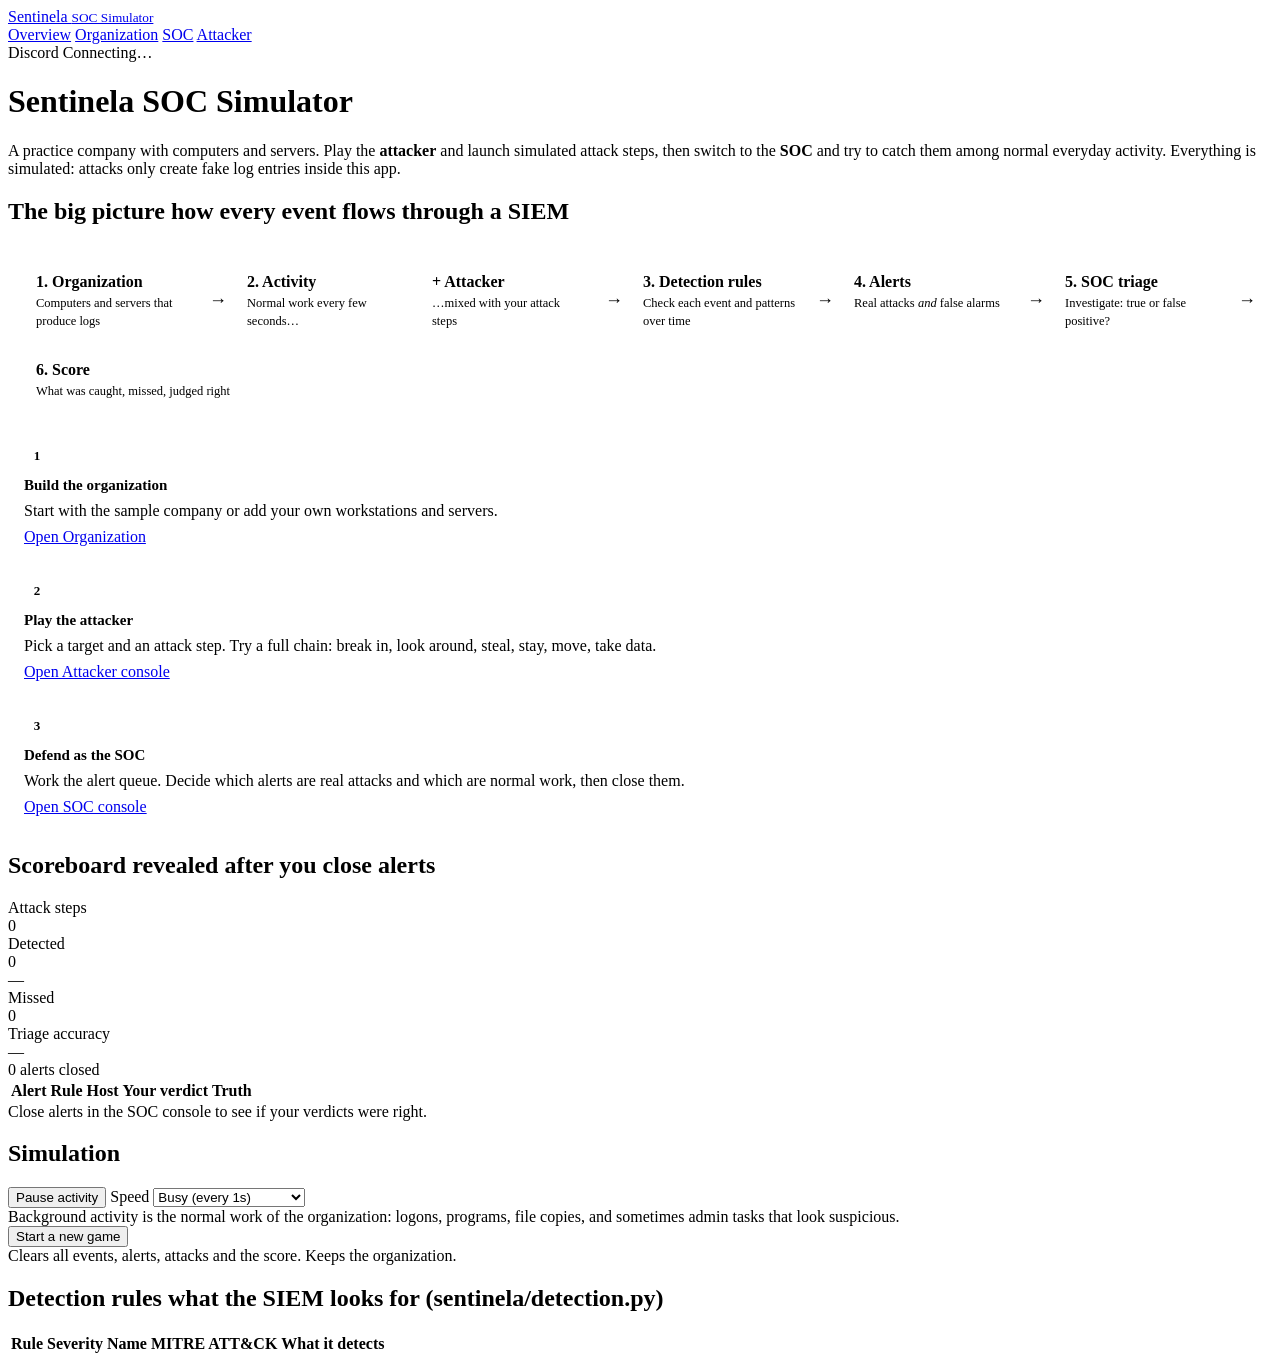
==== web/index.html @ 91e641de "feat: turn Sentinela into a SOC training simulator Replace the single-file server with the sentinela" ====
<!doctype html>
<html lang="en">
<head>
<meta charset="utf-8">
<meta name="viewport" content="width=device-width, initial-scale=1">
<title>Sentinela Overview</title>
<link rel="icon" type="image/png" sizes="32x32" href="/static/logo-32.png">
<link rel="icon" type="image/png" sizes="64x64" href="/static/logo-64.png">
<link rel="apple-touch-icon" href="/static/logo-180.png">
<link rel="stylesheet" href="/static/style.css">
<style>
  .flow { display: flex; align-items: stretch; gap: 8px; flex-wrap: wrap; padding: 16px; }
  .flow .step {
    flex: 1 1 140px; padding: 12px; border: 1px solid var(--border); border-radius: 8px; background: var(--bg);
  }
  .flow .step strong { display: block; margin-bottom: 2px; }
  .flow .step span { color: var(--muted); font-size: 12.5px; }
  .flow .step.attack { border-color: var(--attack); background: var(--attack-soft); }
  .flow .step.soc { border-color: var(--accent); background: var(--accent-soft); }
  .flow .arrow { align-self: center; color: var(--muted); font-size: 18px; }
  .role-card { padding: 16px; display: flex; flex-direction: column; gap: 8px; }
  .role-card h3 { margin: 0; font-size: 15px; }
  .role-card p { margin: 0; color: var(--muted); flex: 1; }
  .role-card .num {
    width: 26px; height: 26px; border-radius: 50%; display: grid; place-items: center;
    background: var(--accent-soft); color: var(--accent); font-weight: 700; font-size: 13px;
  }
  .role-card.attack .num { background: var(--attack-soft); color: var(--attack); }
  @media (max-width: 640px) { .flow .arrow { display: none; } }
</style>
</head>
<body>
<header class="topbar">
  <a class="brand" href="/">Sentinela <small>SOC Simulator</small></a>
  <nav class="nav">
    <a href="/" class="active">Overview</a>
    <a href="/organization">Organization</a>
    <a href="/soc">SOC</a>
    <a href="/attacker">Attacker</a>
  </nav>
  <span class="chip"><span class="dot" id="webhook-dot"></span><span id="webhook-text">Discord</span></span>
  <span class="chip"><span class="dot" id="status-dot"></span><span id="status-text">Connecting…</span></span>
</header>

<div class="page stack">
  <div>
    <h1>Sentinela SOC Simulator</h1>
    <p class="lead">A practice company with computers and servers. Play the <b>attacker</b> and launch simulated attack steps, then switch to the <b>SOC</b> and try to catch them among normal everyday activity. Everything is simulated: attacks only create fake log entries inside this app.</p>
  </div>

  <section class="panel">
    <h2>The big picture <span class="sub">how every event flows through a SIEM</span></h2>
    <div class="flow">
      <div class="step"><strong>1. Organization</strong><span>Computers and servers that produce logs</span></div>
      <div class="arrow">→</div>
      <div class="step"><strong>2. Activity</strong><span>Normal work every few seconds…</span></div>
      <div class="step attack"><strong>+ Attacker</strong><span>…mixed with your attack steps</span></div>
      <div class="arrow">→</div>
      <div class="step"><strong>3. Detection rules</strong><span>Check each event and patterns over time</span></div>
      <div class="arrow">→</div>
      <div class="step"><strong>4. Alerts</strong><span>Real attacks <i>and</i> false alarms</span></div>
      <div class="arrow">→</div>
      <div class="step soc"><strong>5. SOC triage</strong><span>Investigate: true or false positive?</span></div>
      <div class="arrow">→</div>
      <div class="step"><strong>6. Score</strong><span>What was caught, missed, judged right</span></div>
    </div>
  </section>

  <div class="cards">
    <div class="panel role-card">
      <div class="num">1</div>
      <h3>Build the organization</h3>
      <p>Start with the sample company or add your own workstations and servers.</p>
      <a class="btn" href="/organization">Open Organization</a>
    </div>
    <div class="panel role-card attack">
      <div class="num">2</div>
      <h3>Play the attacker</h3>
      <p>Pick a target and an attack step. Try a full chain: break in, look around, steal, stay, move, take data.</p>
      <a class="btn danger" href="/attacker">Open Attacker console</a>
    </div>
    <div class="panel role-card">
      <div class="num">3</div>
      <h3>Defend as the SOC</h3>
      <p>Work the alert queue. Decide which alerts are real attacks and which are normal work, then close them.</p>
      <a class="btn primary" href="/soc">Open SOC console</a>
    </div>
  </div>

  <div class="grid-main">
    <section class="panel">
      <h2>Scoreboard <span class="sub">revealed after you close alerts</span></h2>
      <div class="panel-body stack">
        <div class="stats">
          <div class="panel stat"><div class="label">Attack steps</div><div class="value attack" id="sc-attacks">0</div></div>
          <div class="panel stat"><div class="label">Detected</div><div class="value ok" id="sc-detected">0</div><div class="hint" id="sc-rate">—</div></div>
          <div class="panel stat"><div class="label">Missed</div><div class="value high" id="sc-missed">0</div></div>
          <div class="panel stat"><div class="label">Triage accuracy</div><div class="value" id="sc-accuracy">—</div><div class="hint" id="sc-triaged">0 alerts closed</div></div>
        </div>
        <div id="missed"></div>
        <div class="table-wrap">
          <table>
            <thead><tr><th>Alert</th><th>Rule</th><th>Host</th><th>Your verdict</th><th>Truth</th><th></th></tr></thead>
            <tbody id="debrief"></tbody>
          </table>
          <div class="empty" id="debrief-empty">Close alerts in the SOC console to see if your verdicts were right.</div>
        </div>
      </div>
    </section>

    <div class="stack">
      <section class="panel">
        <h2>Simulation</h2>
        <div class="panel-body fields">
          <div class="btn-row">
            <button class="btn" id="toggle-run" type="button">Pause activity</button>
            <label class="check">Speed
              <select id="speed">
                <option value="1">Busy (every 1s)</option>
                <option value="3">Normal (every 3s)</option>
                <option value="6">Quiet (every 6s)</option>
                <option value="15">Very quiet (every 15s)</option>
              </select>
            </label>
          </div>
          <p class="muted" style="margin:0">Background activity is the normal work of the organization: logons, programs, file copies, and sometimes admin tasks that look suspicious.</p>
          <div><button class="btn bad" id="reset" type="button">Start a new game</button></div>
          <p class="muted" style="margin:0">Clears all events, alerts, attacks and the score. Keeps the organization.</p>
        </div>
      </section>
    </div>
  </div>

  <section class="panel">
    <h2>Detection rules <span class="sub">what the SIEM looks for (sentinela/detection.py)</span></h2>
    <div class="table-wrap">
      <table>
        <thead><tr><th>Rule</th><th>Severity</th><th>Name</th><th>MITRE ATT&amp;CK</th><th>What it detects</th></tr></thead>
        <tbody id="rules"></tbody>
      </table>
    </div>
  </section>
</div>

<script src="/static/common.js"></script>
<script>
const { api, el, badge, severityBadge, toast, poll } = S;
const VERDICT = { true_positive: "True positive", false_positive: "False positive" };
let running = true;

async function loadRules() {
  const rules = await api("/rules");
  document.getElementById("rules").replaceChildren(...rules.map((r) => el("tr", {}, [
    el("td", {}, el("code", { text: r.id })),
    el("td", {}, severityBadge(r.severity)),
    el("td", { text: r.name }),
    el("td", {}, el("code", { text: r.mitre })),
    el("td", { class: "wrap", text: r.description }),
  ])));
}

async function refresh() {
  const [score, sim] = await Promise.all([api("/score"), api("/simulation")]);

  document.getElementById("sc-attacks").textContent = score.attacks_launched;
  document.getElementById("sc-detected").textContent = score.attacks_detected;
  document.getElementById("sc-missed").textContent = score.attacks_missed;
  document.getElementById("sc-rate").textContent =
    score.detection_rate === null ? "—" : `${Math.round(score.detection_rate * 100)}% detection rate`;
  document.getElementById("sc-accuracy").textContent =
    score.triage_accuracy === null ? "—" : `${Math.round(score.triage_accuracy * 100)}%`;
  document.getElementById("sc-triaged").textContent =
    `${score.alerts_triaged} closed · ${score.triage_correct} right · ${score.alerts_open} still open`;

  const missed = document.getElementById("missed");
  missed.replaceChildren(...(score.missed_attacks.length ? [
    el("div", { class: "muted", text: "Attack steps no rule caught. How could you detect these?" }),
    el("div", { class: "btn-row", style: "margin-top:6px" }, score.missed_attacks.map((a) =>
      badge(`${a.name} → ${a.target}`, "attack"))),
  ] : []));

  document.getElementById("debrief-empty").classList.toggle("hidden", score.debrief.length > 0);
  document.getElementById("debrief").replaceChildren(...score.debrief.map((d) => el("tr", {}, [
    el("td", { text: `#${d.alert_id}` }),
    el("td", {}, [el("code", { text: d.rule_id }), " ", d.rule_name]),
    el("td", { text: d.hostname }),
    el("td", { text: VERDICT[d.verdict] }),
    el("td", { text: VERDICT[d.truth] }),
    el("td", {}, d.correct ? badge("Correct", "ok") : badge("Wrong", "bad")),
  ])));

  running = sim.running;
  document.getElementById("toggle-run").textContent = running ? "Pause activity" : "Resume activity";
  const speed = document.getElementById("speed");
  if (document.activeElement !== speed) speed.value = String(sim.interval_seconds);
}

document.getElementById("toggle-run").addEventListener("click", async () => {
  await api("/simulation", { method: "PATCH", body: { running: !running } });
  refresh();
});

document.getElementById("speed").addEventListener("change", async (e) => {
  await api("/simulation", { method: "PATCH", body: { interval_seconds: Number(e.target.value) } });
  toast("Speed updated");
});

document.getElementById("reset").addEventListener("click", async () => {
  if (!confirm("Start a new game? All events, alerts, attacks and the score will be cleared.")) return;
  await api("/simulation/reset", { method: "POST" });
  toast("New game started");
  refresh();
});

loadRules();
poll(refresh, 3000);
</script>
</body>
</html>
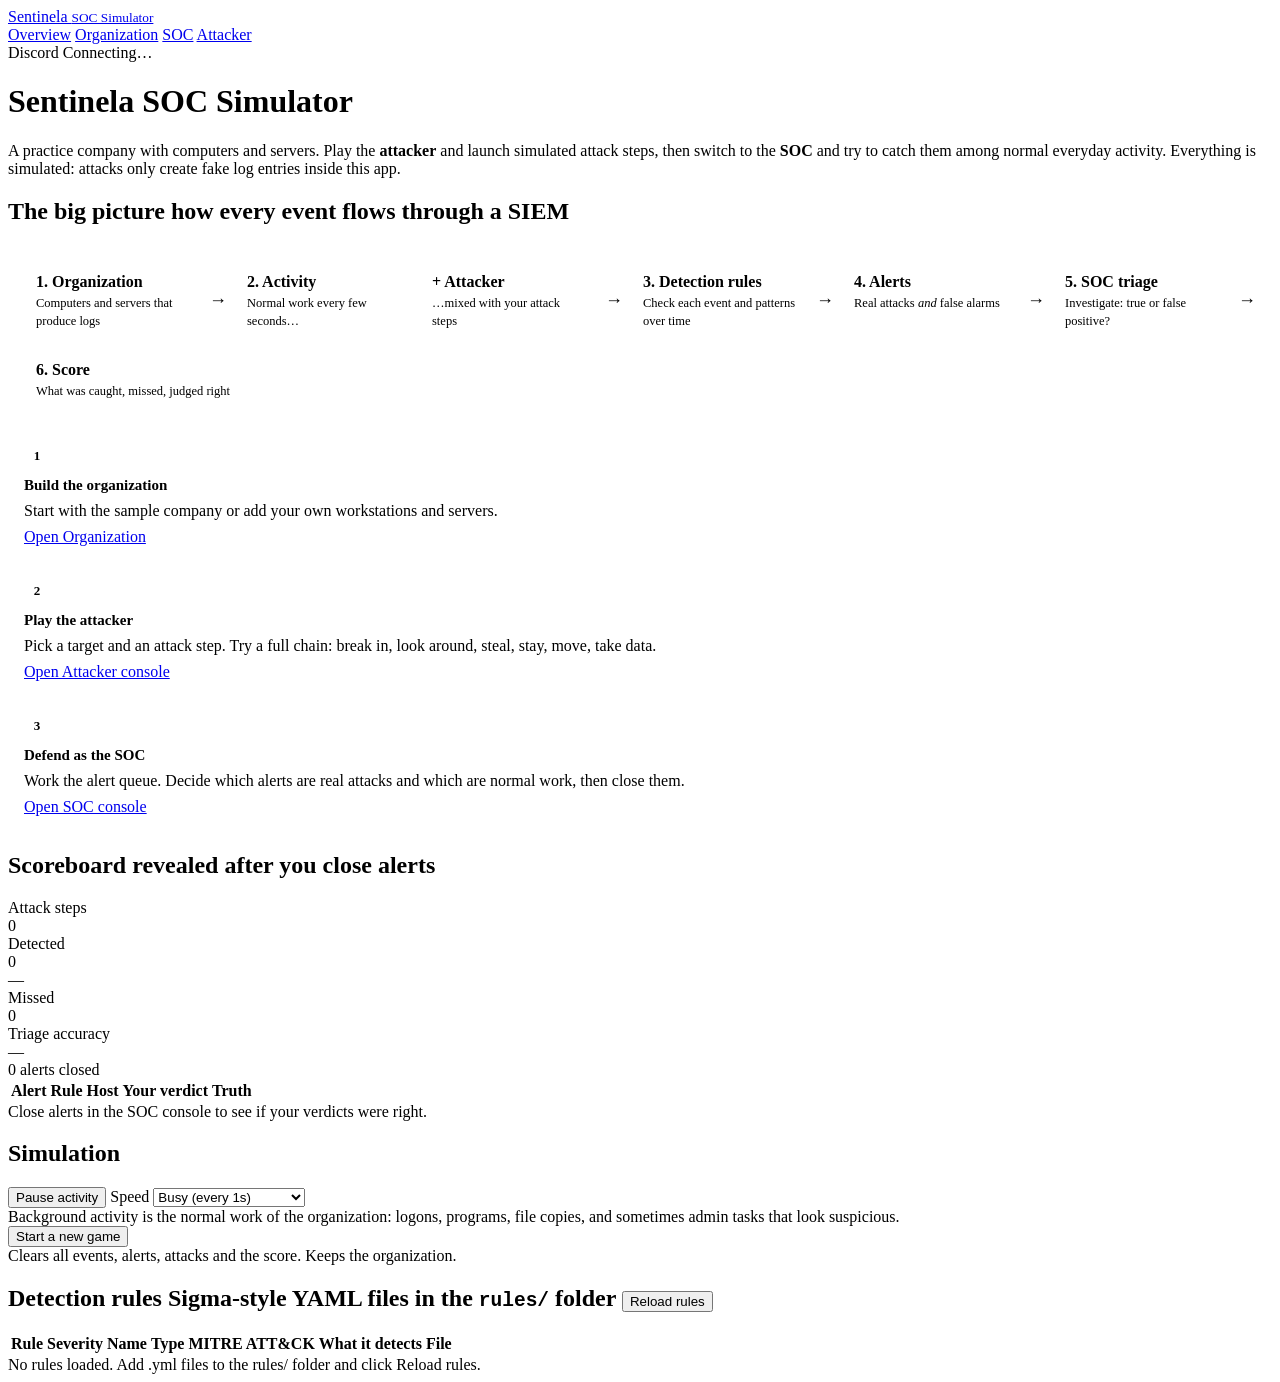
==== commit 2ded1b62: "feat: load detection rules from Sigma-style YAML files Add a Sigma-style rule engine (modifiers, con" ====
--- a/web/index.html
+++ b/web/index.html
@@ -132,12 +132,19 @@
   </div>
 
   <section class="panel">
-    <h2>Detection rules <span class="sub">what the SIEM looks for (sentinela/detection.py)</span></h2>
+    <h2>Detection rules
+      <span class="btn-row">
+        <span class="sub">Sigma-style YAML files in the <code>rules/</code> folder</span>
+        <button class="btn small" id="reload-rules" type="button">Reload rules</button>
+      </span>
+    </h2>
+    <div class="rule-errors hidden" id="rule-errors"></div>
     <div class="table-wrap">
       <table>
-        <thead><tr><th>Rule</th><th>Severity</th><th>Name</th><th>MITRE ATT&amp;CK</th><th>What it detects</th></tr></thead>
+        <thead><tr><th>Rule</th><th>Severity</th><th>Name</th><th>Type</th><th>MITRE ATT&amp;CK</th><th>What it detects</th><th>File</th></tr></thead>
         <tbody id="rules"></tbody>
       </table>
+      <div class="empty hidden" id="rules-empty">No rules loaded. Add .yml files to the rules/ folder and click Reload rules.</div>
     </div>
   </section>
 </div>
@@ -148,16 +155,47 @@
 const VERDICT = { true_positive: "True positive", false_positive: "False positive" };
 let running = true;
 
-async function loadRules() {
-  const rules = await api("/rules");
-  document.getElementById("rules").replaceChildren(...rules.map((r) => el("tr", {}, [
+const RULE_TYPES = {
+  detection: "Single event",
+  event_count: "Correlation: count",
+  value_count: "Correlation: distinct values",
+  temporal: "Correlation: together",
+  temporal_ordered: "Correlation: in order",
+};
+
+function renderRules(data) {
+  document.getElementById("rules-empty").classList.toggle("hidden", data.rules.length > 0);
+  document.getElementById("rules").replaceChildren(...data.rules.map((r) => el("tr", {}, [
     el("td", {}, el("code", { text: r.id })),
     el("td", {}, severityBadge(r.severity)),
     el("td", { text: r.name }),
-    el("td", {}, el("code", { text: r.mitre })),
+    el("td", {}, badge(RULE_TYPES[r.type] || r.type, r.type === "detection" ? "" : "info")),
+    el("td", {}, el("code", { text: r.mitre || "—" })),
     el("td", { class: "wrap", text: r.description }),
+    el("td", { class: "muted" }, el("code", { text: r.file })),
   ])));
+
+  const box = document.getElementById("rule-errors");
+  box.classList.toggle("hidden", data.errors.length === 0);
+  box.replaceChildren(
+    el("b", { text: `${data.errors.length} rule problem${data.errors.length === 1 ? "" : "s"}: these rules were skipped` }),
+    el("ul", {}, data.errors.map((e) => el("li", {}, el("code", { text: e })))),
+  );
 }
+
+async function loadRules() {
+  renderRules(await api("/rules"));
+}
+
+document.getElementById("reload-rules").addEventListener("click", async () => {
+  try {
+    const data = await api("/rules/reload", { method: "POST" });
+    renderRules(data);
+    toast(data.errors.length
+      ? `Loaded ${data.rules.length} rules, ${data.errors.length} with problems`
+      : `Loaded ${data.rules.length} rules`, data.errors.length ? "err" : "");
+  } catch (e) { toast(e.message, "err"); }
+});
 
 async function refresh() {
   const [score, sim] = await Promise.all([api("/score"), api("/simulation")]);
